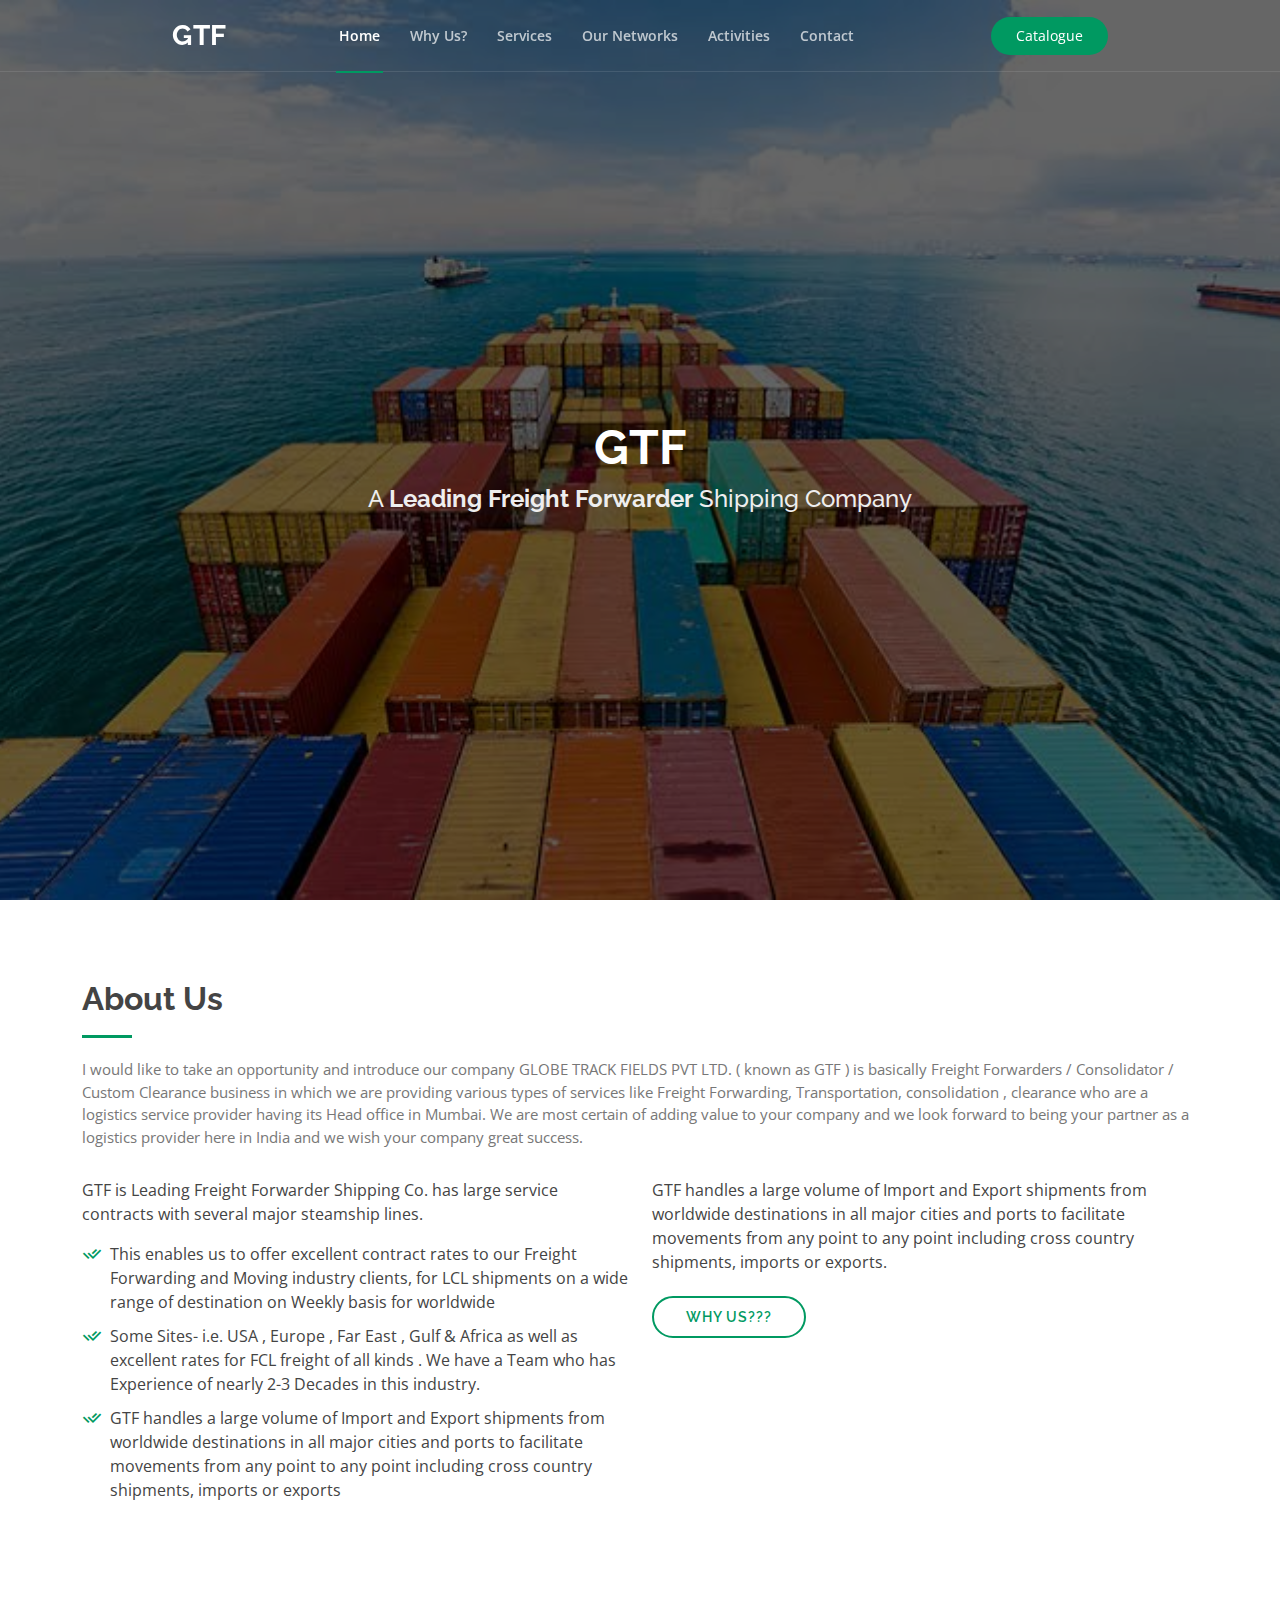
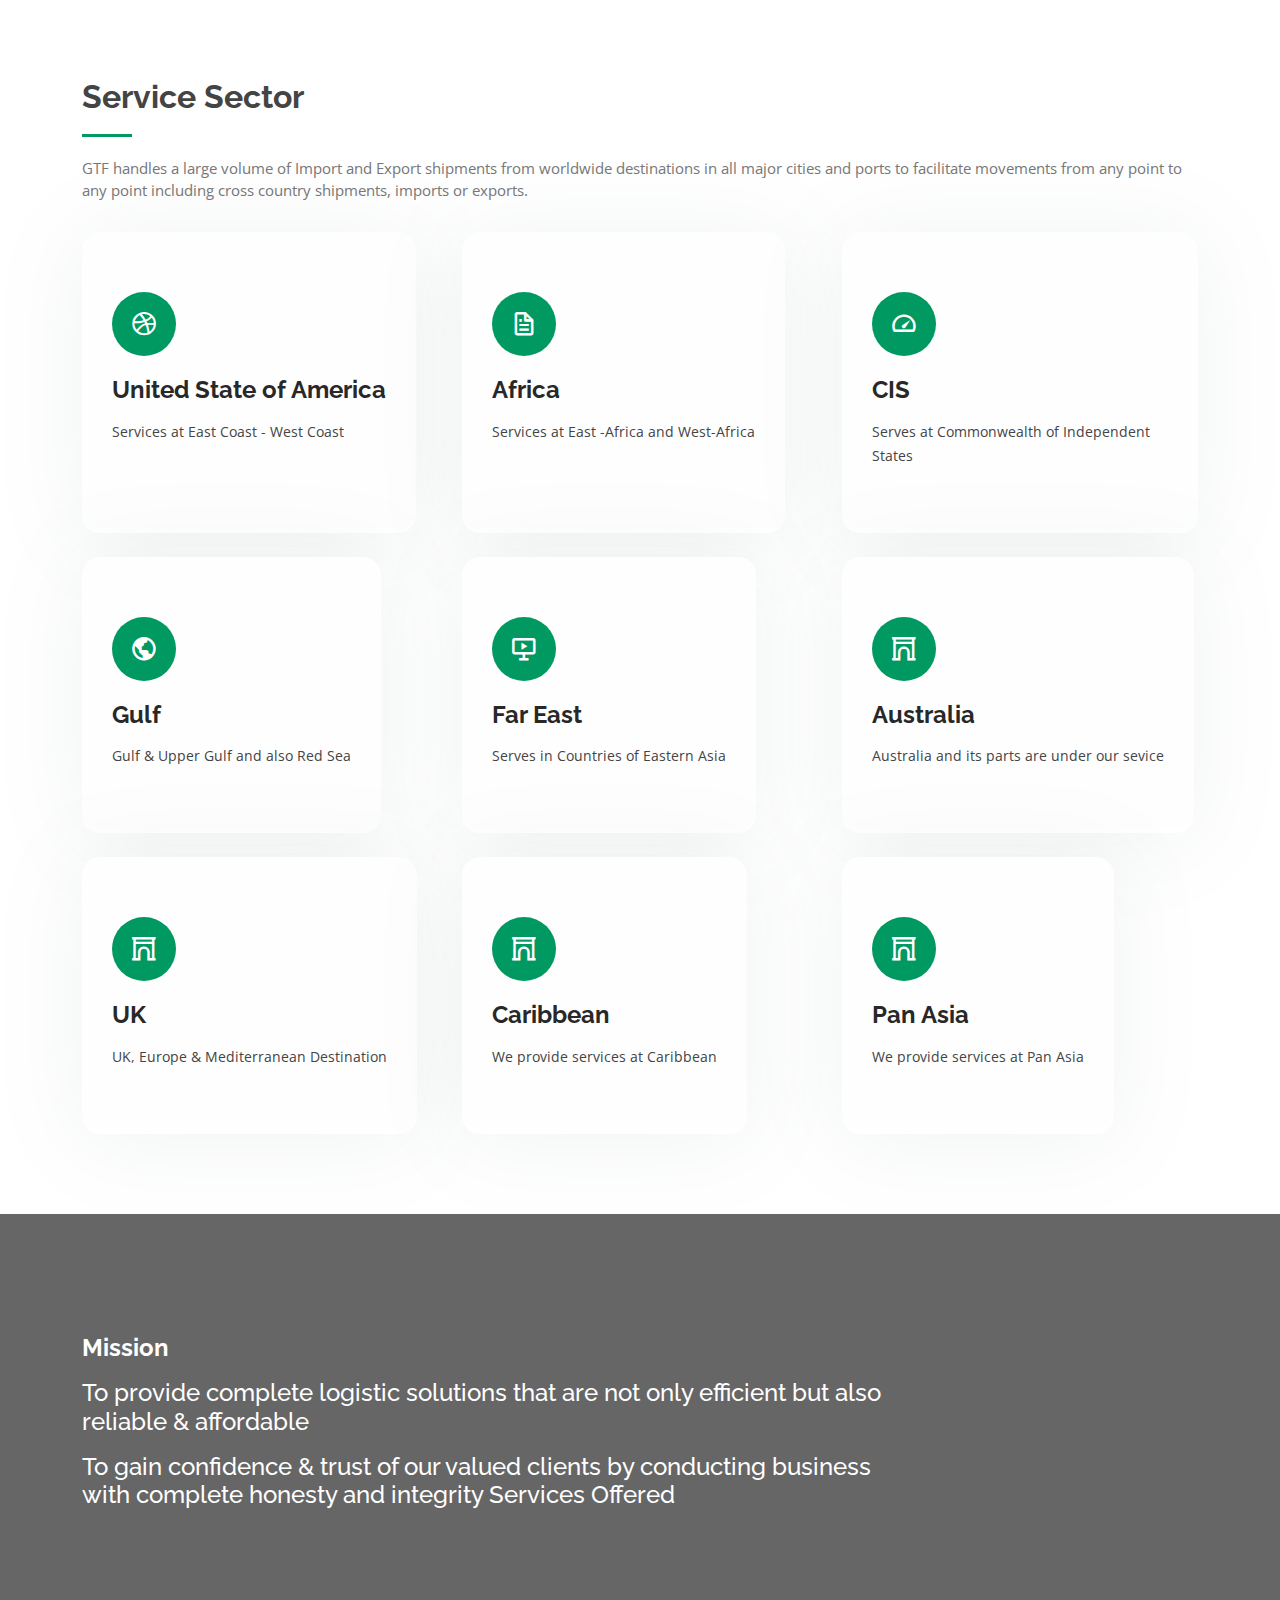
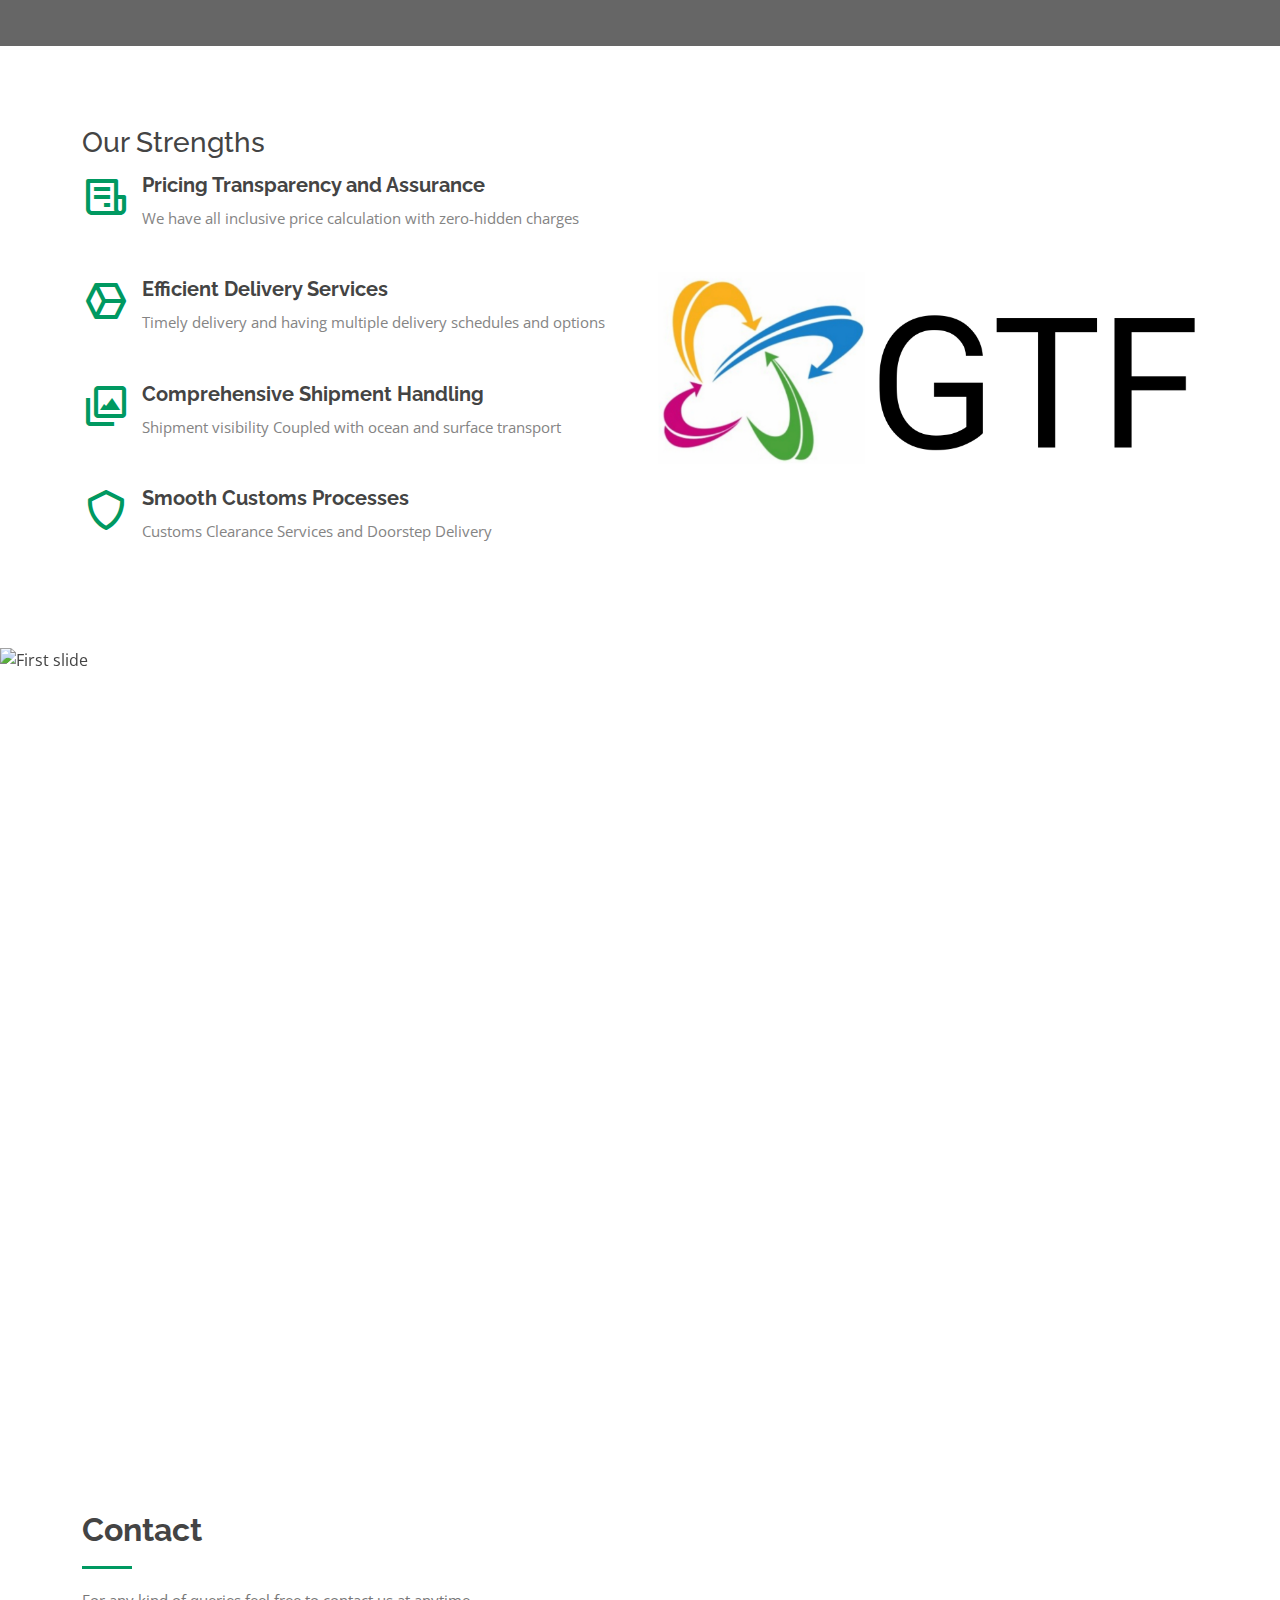
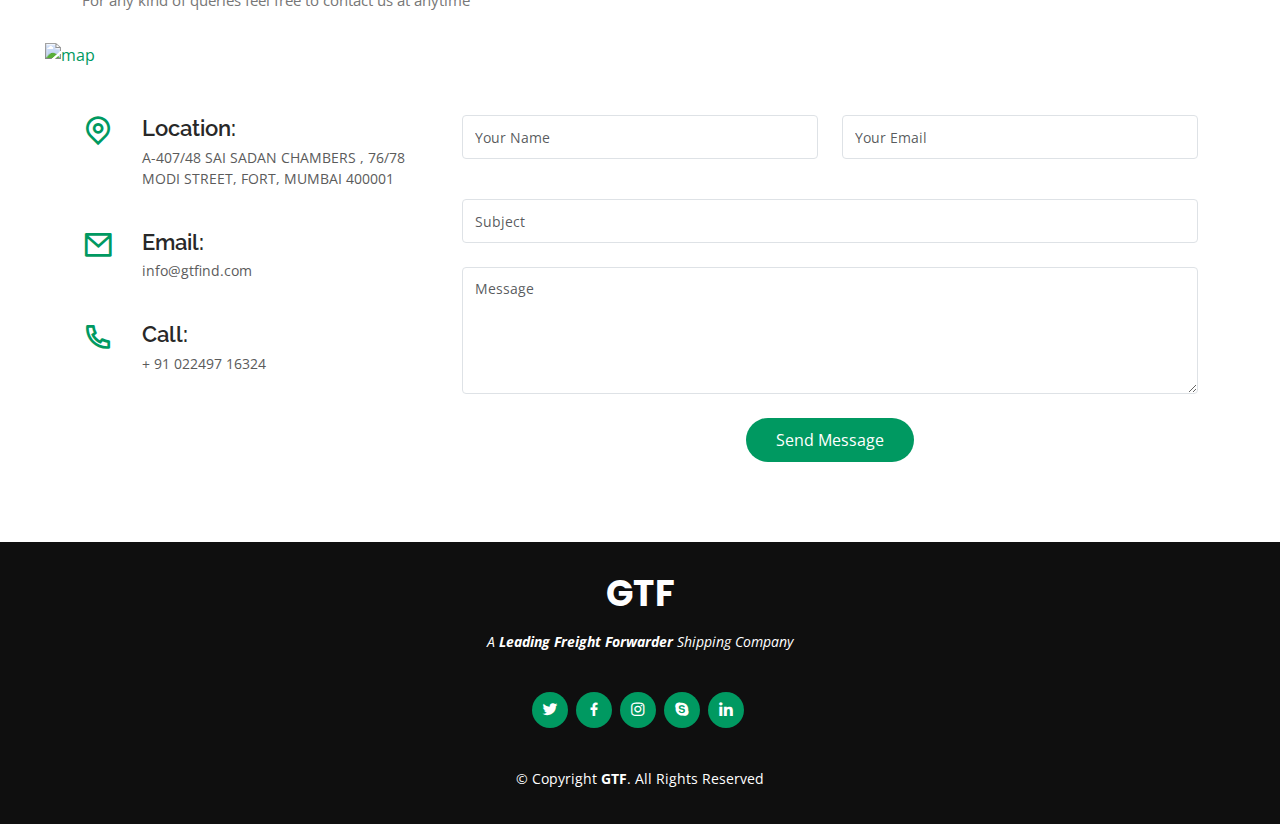
==== index.html @ aa4b4a4b "first commit" ====
<!DOCTYPE html>
<html lang="en">

<head>
  <meta charset="utf-8">
  <meta content="width=device-width, initial-scale=1.0" name="viewport">

  <title>GTF</title>
  <meta content="" name="description">
  <meta content="" name="keywords">

  <!-- Favicons -->
  <link href="assets/img/favicon.png" rel="icon">
  <link href="assets/img/apple-touch-icon.png" rel="apple-touch-icon">
  <link rel="stylesheet" href="https://cdn.jsdelivr.net/npm/bootstrap@4.0.0/dist/css/bootstrap.min.css" integrity="sha384-Gn5384xqQ1aoWXA+058RXPxPg6fy4IWvTNh0E263XmFcJlSAwiGgFAW/dAiS6JXm" crossorigin="anonymous">
  <!-- Google Fonts -->
  <link href="https://fonts.googleapis.com/css?family=Open+Sans:300,300i,400,400i,600,600i,700,700i|Raleway:300,300i,400,400i,500,500i,600,600i,700,700i|Poppins:300,300i,400,400i,500,500i,600,600i,700,700i" rel="stylesheet">

  <!-- Vendor CSS Files -->
  <link href="assets/vendor/bootstrap/css/bootstrap.min.css" rel="stylesheet">
  <link href="assets/vendor/bootstrap-icons/bootstrap-icons.css" rel="stylesheet">
  <link href="assets/vendor/boxicons/css/boxicons.min.css" rel="stylesheet">
  <link href="assets/vendor/glightbox/css/glightbox.min.css" rel="stylesheet">
  <link href="assets/vendor/remixicon/remixicon.css" rel="stylesheet">
  <link href="assets/vendor/swiper/swiper-bundle.min.css" rel="stylesheet">

  <script src="https://code.jquery.com/jquery-3.2.1.slim.min.js" integrity="sha384-KJ3o2DKtIkvYIK3UENzmM7KCkRr/rE9/Qpg6aAZGJwFDMVNA/GpGFF93hXpG5KkN" crossorigin="anonymous"></script>
<script src="https://cdn.jsdelivr.net/npm/popper.js@1.12.9/dist/umd/popper.min.js" integrity="sha384-ApNbgh9B+Y1QKtv3Rn7W3mgPxhU9K/ScQsAP7hUibX39j7fakFPskvXusvfa0b4Q" crossorigin="anonymous"></script>
<script src="https://cdn.jsdelivr.net/npm/bootstrap@4.0.0/dist/js/bootstrap.min.js" integrity="sha384-JZR6Spejh4U02d8jOt6vLEHfe/JQGiRRSQQxSfFWpi1MquVdAyjUar5+76PVCmYl" crossorigin="anonymous"></script>

  <!-- Template Main CSS File -->
  <link href="assets/css/style.css" rel="stylesheet">

</head>

<body>

  <!-- ======= Header ======= -->
  <header id="header" class="fixed-top ">
    <div class="container-fluid">

      <div class="row justify-content-center">
        <div class="col-xl-9 d-flex align-items-center justify-content-lg-between">
          <h1 class="logo me-auto me-lg-0"><a href="index.html">GTF</a></h1>
          <!-- Uncomment below if you prefer to use an image logo -->
          <!-- <a href="index.html" class="logo me-auto me-lg-0"><img src="assets/img/logo.png" alt="" class="img-fluid"></a>-->

          <nav id="navbar" class="navbar order-last order-lg-0">
            <ul>
              <li><a class="nav-link scrollto active" href="#hero">Home</a></li>
              <li><a class="nav-link scrollto" href="/KnightOne/why.html">Why Us?</a></li>
              <li><a class="nav-link scrollto" href="#services">Services</a></li>
              <li><a class="nav-link scrollto " href="/KnightOne/network.html">Our Networks</a></li>
              <li><a class="nav-link scrollto " href="/KnightOne/activity.html">Activities</a></li>
              <!-- <li><a class="nav-link scrollto" href="#pricing">Pricing</a></li> -->
             
              <!-- </li> -->
              <li><a class="nav-link scrollto" href="#contact">Contact</a></li>
            </ul>
            <i class="bi bi-list mobile-nav-toggle"></i>
          </nav><!-- .navbar -->

          <a href="#about" class="get-started-btn scrollto">Catalogue</a>
        </div>
      </div>

    </div>
  </header><!-- End Header -->

  <!-- ======= Hero Section ======= -->
  <section id="hero" class="d-flex flex-column justify-content-center">
    <div class="container">
      <div class="row justify-content-center">
        <div class="col-xl-8">
          <h1>GTF</h1>
          <h2>A <strong>Leading Freight Forwarder</strong> Shipping Company </h2>
          <!-- <a href="https://www.youtube.com/watch?v=jDDaplaOz7Q" class="glightbox play-btn mb-4"></a>
        </div> -->
      </div>
    </div>
  </section><!-- End Hero -->

  <main id="main">

    <!-- ======= About Us Section ======= -->
    <section id="about" class="about">
      <div class="container">

        <div class="section-title">
          <h2>About Us</h2>
          <p>I would like to take an opportunity and introduce our company GLOBE TRACK FIELDS PVT LTD. ( known as GTF ) is basically Freight Forwarders / Consolidator / Custom Clearance business in which we are providing various types of services like Freight Forwarding, Transportation, consolidation , clearance who are a logistics service provider having its Head office in Mumbai. We are most certain of adding value to your company and we look forward to being your partner as a logistics provider here in India and we wish your company great success.</p>
        </div>

        <div class="row content">
          <div class="col-lg-6">
            <p>
              GTF is Leading Freight Forwarder Shipping Co. has large service contracts with several major steamship lines. 
            </p>
            <ul>
              <li><i class="ri-check-double-line"></i> This enables us to offer excellent contract rates to our Freight Forwarding and Moving industry clients, for LCL shipments on a wide range of destination on Weekly basis for worldwide</li>
              <li><i class="ri-check-double-line"></i> Some Sites- i.e. USA , Europe , Far East , Gulf & Africa as well as excellent rates for FCL freight of all kinds . We have a Team who has Experience of nearly 2-3 Decades in this industry.</li>
              <li><i class="ri-check-double-line"></i> GTF handles a large volume of Import and Export shipments from worldwide destinations in all major cities and ports to facilitate movements from any point to any point including cross country shipments, imports or exports</li>
            </ul>
          </div>
          <div class="col-lg-6 pt-4 pt-lg-0">
            <p>
              GTF handles a large volume of Import and Export shipments from worldwide destinations in all major cities and ports to facilitate movements from any point to any point including cross country shipments, imports or exports.
            </p>
            <a href="/KnightOne/why.html" class="btn-learn-more">WHY US???</a>
          </div>
        </div>

      </div>
    </section><!-- End About Us Section -->

    <!-- ======= Services Section ======= -->
    <section id="services" class="services">
      <div class="container">

        <div class="section-title">
          <h2>Service Sector</h2>
          <p>GTF handles a large volume of Import and Export shipments from worldwide destinations in all major cities and ports to facilitate movements from any point to any point including cross country shipments, imports or exports.</p>
        </div>

        <div class="row">
          <div class="col-lg-4 col-md-6 d-flex align-items-stretch">
            <div class="icon-box">
              <div class="icon"><i class="bx bxl-dribbble"></i></div>
              <h4><a href="">United State of America </a></h4>
              <p>Services at East Coast - West Coast</p>
            </div>
          </div>

          <div class="col-lg-4 col-md-6 d-flex align-items-stretch mt-4 mt-md-0">
            <div class="icon-box">
              <div class="icon"><i class="bx bx-file"></i></div>
              <h4><a href="">Africa</a></h4>
              <p>Services at	East -Africa and West-Africa</p>
            </div>
          </div>

          <div class="col-lg-4 col-md-6 d-flex align-items-stretch mt-4 mt-lg-0">
            <div class="icon-box">
              <div class="icon"><i class="bx bx-tachometer"></i></div>
              <h4><a href="">	CIS</a></h4>
              <p>Serves at Commonwealth of Independent States</p>
            </div>
          </div>

          <div class="col-lg-4 col-md-6 d-flex align-items-stretch mt-4">
            <div class="icon-box">
              <div class="icon"><i class="bx bx-world"></i></div>
              <h4><a href="">Gulf</a></h4>
              <p>Gulf & Upper Gulf and also Red Sea</p>
            </div>
          </div>

          <div class="col-lg-4 col-md-6 d-flex align-items-stretch mt-4">
            <div class="icon-box">
              <div class="icon"><i class="bx bx-slideshow"></i></div>
              <h4><a href="">Far East</a></h4>
              <p>Serves in Countries of Eastern Asia</p>
            </div>
          </div>

          <div class="col-lg-4 col-md-6 d-flex align-items-stretch mt-4">
            <div class="icon-box">
              <div class="icon"><i class="bx bx-arch"></i></div>
              <h4><a href="">Australia</a></h4>
              <p>Australia and its parts are under our sevice</p>
            </div>
          </div>

          <div class="col-lg-4 col-md-6 d-flex align-items-stretch mt-4">
            <div class="icon-box">
              <div class="icon"><i class="bx bx-arch"></i></div>
              <h4><a href="">UK</a></h4>
              <p>UK, Europe & Mediterranean Destination</p>
            </div>
          </div>

          <div class="col-lg-4 col-md-6 d-flex align-items-stretch mt-4">
            <div class="icon-box">
              <div class="icon"><i class="bx bx-arch"></i></div>
              <h4><a href="">Caribbean</a></h4>
              <p>We provide services at Caribbean</p>
            </div>
          </div>

          <div class="col-lg-4 col-md-6 d-flex align-items-stretch mt-4">
            <div class="icon-box">
              <div class="icon"><i class="bx bx-arch"></i></div>
              <h4><a href="">Pan Asia</a></h4>
              <p>We provide services at Pan Asia</p>
            </div>
          </div>

        

        </div>

      </div>
    </section><!-- End Services Section -->

    <!-- ======= Cta Section ======= -->
    <section id="cta" class="cta">
      <div class="container">

        <div class="row">
          <div class="col-lg-9 text-center text-lg-start">
            <h3 style="font-size: x-large;">Mission</h3>
            
            <p><h4 style="color: white;">To provide complete logistic solutions that are not only efficient but also reliable & affordable</h4></p>
            <p><h4 style="color: white;">To gain confidence & trust of our valued clients by conducting business with complete honesty and integrity Services Offered</h4></To></p>
          </div>
          <!-- <div class="col-lg-3 cta-btn-container text-center">
            <a class="cta-btn align-middle" href="#">Call To Action</a>
          </div> -->
        </div>

      </div>
    </section><!-- End Cta Section -->

    <!-- ======= Features Section ======= -->
    <section id="features" class="features">
      <div class="container">

        <div class="row">
          <h3>Our Strengths</h3>
          <div class="col-lg-6 order-2 order-lg-1">
            <div class="icon-box mt-5 mt-lg-0">
              <i class="bx bx-receipt"></i>
              <h4>Pricing Transparency and Assurance</h4>
              <p>We have all inclusive price calculation with zero-hidden charges</p>
            </div>
            <div class="icon-box mt-5">
              <i class="bx bx-cube-alt"></i>
              <h4>Efficient Delivery Services</h4>
              <p>Timely delivery and having multiple delivery schedules and options</p>
            </div>
            <div class="icon-box mt-5">
              <i class="bx bx-images"></i>
              <h4>Comprehensive Shipment Handling</h4>
              <p>Shipment visibility
                Coupled with ocean and surface transport
                </p>
            </div>
            <div class="icon-box mt-5">
              <i class="bx bx-shield"></i>
              <h4>Smooth Customs Processes</h4>
              <p>Customs Clearance Services and
               Doorstep Delivery
                </p>
            </div>
          </div>
          <div class="image col-lg-6 order-1 order-lg-2" style='background-image: url("assets/img/GTF\ Logo.png");'></div>
        </div>

      </div>
    </section><!-- End Features Section -->

    <!-- ======= Clients Section ======= -->
    <div id="carouselExampleIndicators" class="carousel slide" data-ride="carousel">
      <ol class="carousel-indicators">
        <li data-target="#carouselExampleIndicators" data-slide-to="0" class="active"></li>
        <li data-target="#carouselExampleIndicators" data-slide-to="1"></li>
        <li data-target="#carouselExampleIndicators" data-slide-to="2"></li>
        <li data-target="#carouselExampleIndicators" data-slide-to="3"></li>
        <li data-target="#carouselExampleIndicators" data-slide-to="4"></li>
        <li data-target="#carouselExampleIndicators" data-slide-to="5"></li>
        <li data-target="#carouselExampleIndicators" data-slide-to="6"></li>
      </ol>
      <div class="carousel-inner">
        <div class="carousel-item active">
          <img class="d-block w-100" src="/KnightOne/assets/img/cta-bg.jpg" alt="First slide">
        </div>
        <div class="carousel-item">
          <img class="d-block w-100" src="/KnightOne/assets/img/2.jpg" alt="Second slide">
        </div>
        <div class="carousel-item">
          <img class="d-block w-100" src="/KnightOne/assets/img/3.jpg" alt="Third slide">
        </div>
        <div class="carousel-item">
          <img class="d-block w-100" src="/KnightOne/assets/img/4.jpg" alt="Fourth slide">
        </div>
        <div class="carousel-item">
          <img class="d-block w-100" src="/KnightOne/assets/img/5.jpg" alt="Fifth slide">
        </div>
        <div class="carousel-item">
          <img class="d-block w-100" src="/KnightOne/assets/img/8.jpg" alt="Sixth slide">
        </div>
        <div class="carousel-item">
          <img class="d-block w-100" src="/KnightOne/assets/img/hero-bg.jpg" alt="Seventh slide">
        </div>
      </div>
      <a class="carousel-control-prev" href="#carouselExampleIndicators" role="button" data-slide="prev">
        <span class="carousel-control-prev-icon" aria-hidden="true"></span>
        <span class="sr-only">Previous</span>
      </a>
      <a class="carousel-control-next" href="#carouselExampleIndicators" role="button" data-slide="next">
        <span class="carousel-control-next-icon" aria-hidden="true"></span>
        <span class="sr-only">Next</span>
      </a>
    </div>
    
    <!-- ======= Contact Section ======= -->
    <section id="contact" class="contact">
      <div class="container">

        <div class="section-title">
          <h2>Contact</h2>
          <p>For any kind of queries feel free to contact us at anytime </p>
        </div>
      </div>

      <div>
        <a href="https://www.google.com/maps/dir//76,+Modi+St,+Borabazar+Precinct,+Ballard+Estate,+Fort,+Mumbai,+Maharashtra+400001/@18.9380603,72.8337802,17z/data=!4m9!4m8!1m0!1m5!1m1!1s0x3be7d1d97bd42f9b:0x367b79f41efa4c3f!2m2!1d72.8363551!2d18.9380552!3e0?entry=ttu">
          <img src="/KnightOne/assets/img/map.png" alt="map" style="width: 95vw; height: 75vh;  margin-left: 5vh;">
        </a>
        
        <!-- <iframe style="border:0; width: 100%; height: 350px;"  src="https://www.google.com/maps/place/76,+Modi+St,+Borabazar+Precinct,+Ballard+Estate,+Fort,+Mumbai,+Maharashtra+400001/@18.9380602,72.8314842,17z/data=!3m1!4b1!4m9!1m2!2m1!1sA-407%2F48+SAI+SADAN+CHAMBERS+,+76%2F78+MODI+STREET,+FORT,+MUMBAI+400001!3m5!1s0x3be7d1d97bd42f9b:0x367b79f41efa4c3f!8m2!3d18.9380552!4d72.8363551!15sCkRBLTQwNy80OCBTQUkgU0FEQU4gQ0hBTUJFUlMgLCA3Ni83OCBNT0RJIFNUUkVFVCwgRk9SVCwgTVVNQkFJIDQwMDAwMZIBEGdlb2NvZGVkX2FkZHJlc3PgAQA?entry=ttu" frameborder="0" allowfullscreen></iframe> -->
      </div>

      <div class="container">

        <div class="row mt-5">

          <div class="col-lg-4">
            <div class="info">
              <div class="address">
                <i class="ri-map-pin-line"></i>
                <h4>Location:</h4>
                <p>A-407/48 SAI SADAN CHAMBERS , 
                  76/78 MODI STREET, FORT, MUMBAI 400001
                  </p>
              </div>

              <div class="email">
                <i class="ri-mail-line"></i>
                <h4>Email:</h4>
                <p>info@gtfind.com</p>
              </div>

              <div class="phone">
                <i class="ri-phone-line"></i>
                <h4>Call:</h4>
                <p>+ 91 022497 16324 </p>
              </div>

            </div>

          </div>

          <div class="col-lg-8 mt-5 mt-lg-0">

            <form action="forms/contact.php" method="post" role="form" class="php-email-form">
              <div class="row">
                <div class="col-md-6 form-group">
                  <input type="text" name="name" class="form-control" id="name" placeholder="Your Name" required>
                </div>
                <div class="col-md-6 form-group mt-3 mt-md-0">
                  <input type="email" class="form-control" name="email" id="email" placeholder="Your Email" required>
                </div>
              </div>
              <div class="form-group mt-3">
                <input type="text" class="form-control" name="subject" id="subject" placeholder="Subject" required>
              </div>
              <div class="form-group mt-3">
                <textarea class="form-control" name="message" rows="5" placeholder="Message" required></textarea>
              </div>
              <div class="my-3">
                <div class="loading">Loading</div>
                <div class="error-message"></div>
                <div class="sent-message">Your message has been sent. Thank you!</div>
              </div>
              <div class="text-center"><button type="submit">Send Message</button></div>
            </form>

          </div>

        </div>

      </div>
    </section><!-- End Contact Section -->

  </main><!-- End #main -->

  <!-- ======= Footer ======= -->
  <footer id="footer">
    <div class="container">
      <h3>GTF</h3>
      <p>A <strong>Leading Freight Forwarder</strong> Shipping Company </p>
      <div class="social-links">
        <a href="#" class="twitter"><i class="bx bxl-twitter"></i></a>
        <a href="#" class="facebook"><i class="bx bxl-facebook"></i></a>
        <a href="#" class="instagram"><i class="bx bxl-instagram"></i></a>
        <a href="#" class="google-plus"><i class="bx bxl-skype"></i></a>
        <a href="#" class="linkedin"><i class="bx bxl-linkedin"></i></a>
      </div>
      <div class="copyright">
        &copy; Copyright <strong><span>GTF</span></strong>. All Rights Reserved
      </div>
      <div class="credits">
        <!-- All the links in the footer should remain intact. -->
        <!-- You can delete the links only if you purchased the pro version. -->
        <!-- Licensing information: https://bootstrapmade.com/license/ -->
        <!-- Purchase the pro version with working PHP/AJAX contact form: https://bootstrapmade.com/knight-simple-one-page-bootstrap-template/ -->
       <!-- Designed by <a href="https://bootstrapmade.com/">BootstrapMade</a> -->
      </div>
    </div>
  </footer><!-- End Footer -->

  <div id="preloader"></div>
  <a href="#" class="back-to-top d-flex align-items-center justify-content-center"><i class="bi bi-arrow-up-short"></i></a>

  <!-- Vendor JS Files -->
  <script src="assets/vendor/purecounter/purecounter_vanilla.js"></script>
  <script src="assets/vendor/bootstrap/js/bootstrap.bundle.min.js"></script>
  <script src="assets/vendor/glightbox/js/glightbox.min.js"></script>
  <script src="assets/vendor/isotope-layout/isotope.pkgd.min.js"></script>
  <script src="assets/vendor/swiper/swiper-bundle.min.js"></script>
  <script src="assets/vendor/php-email-form/validate.js"></script>

  <!-- Template Main JS File -->
  <script src="assets/js/main.js"></script>

</body>

</html>
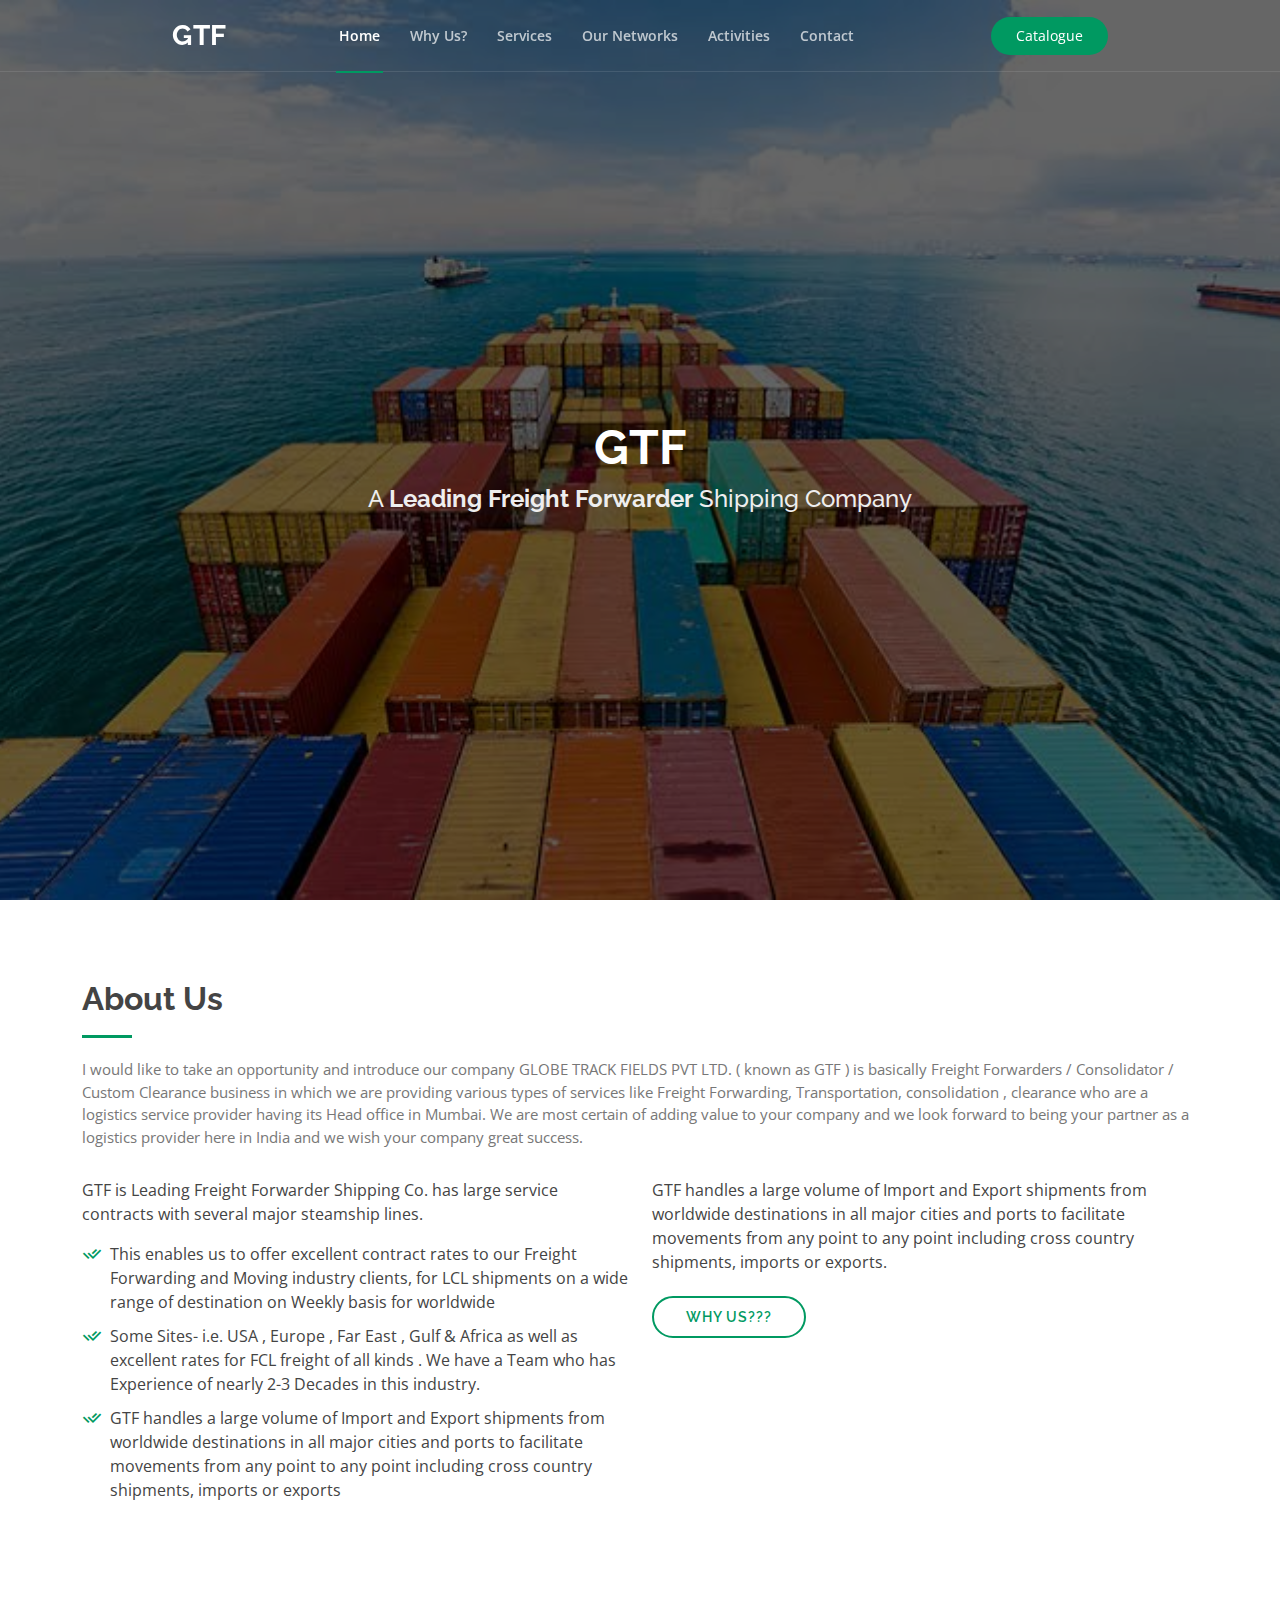
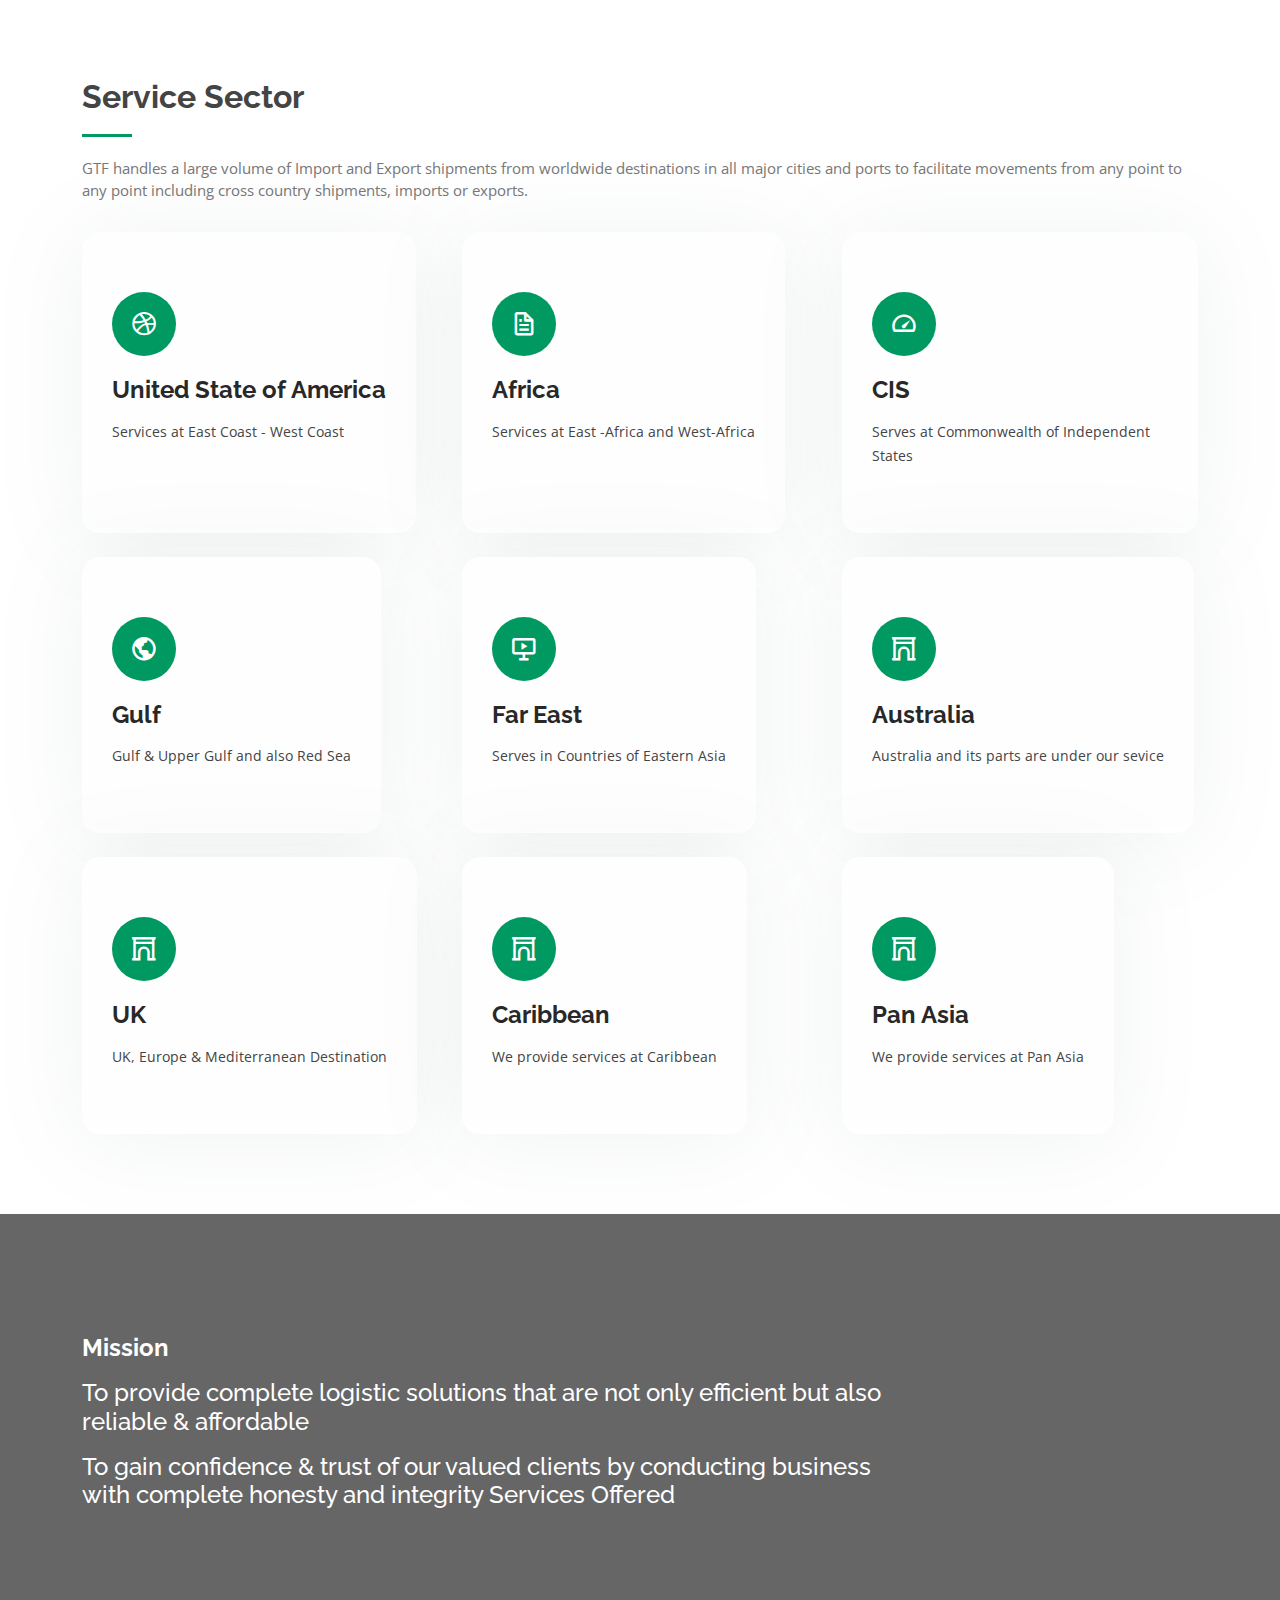
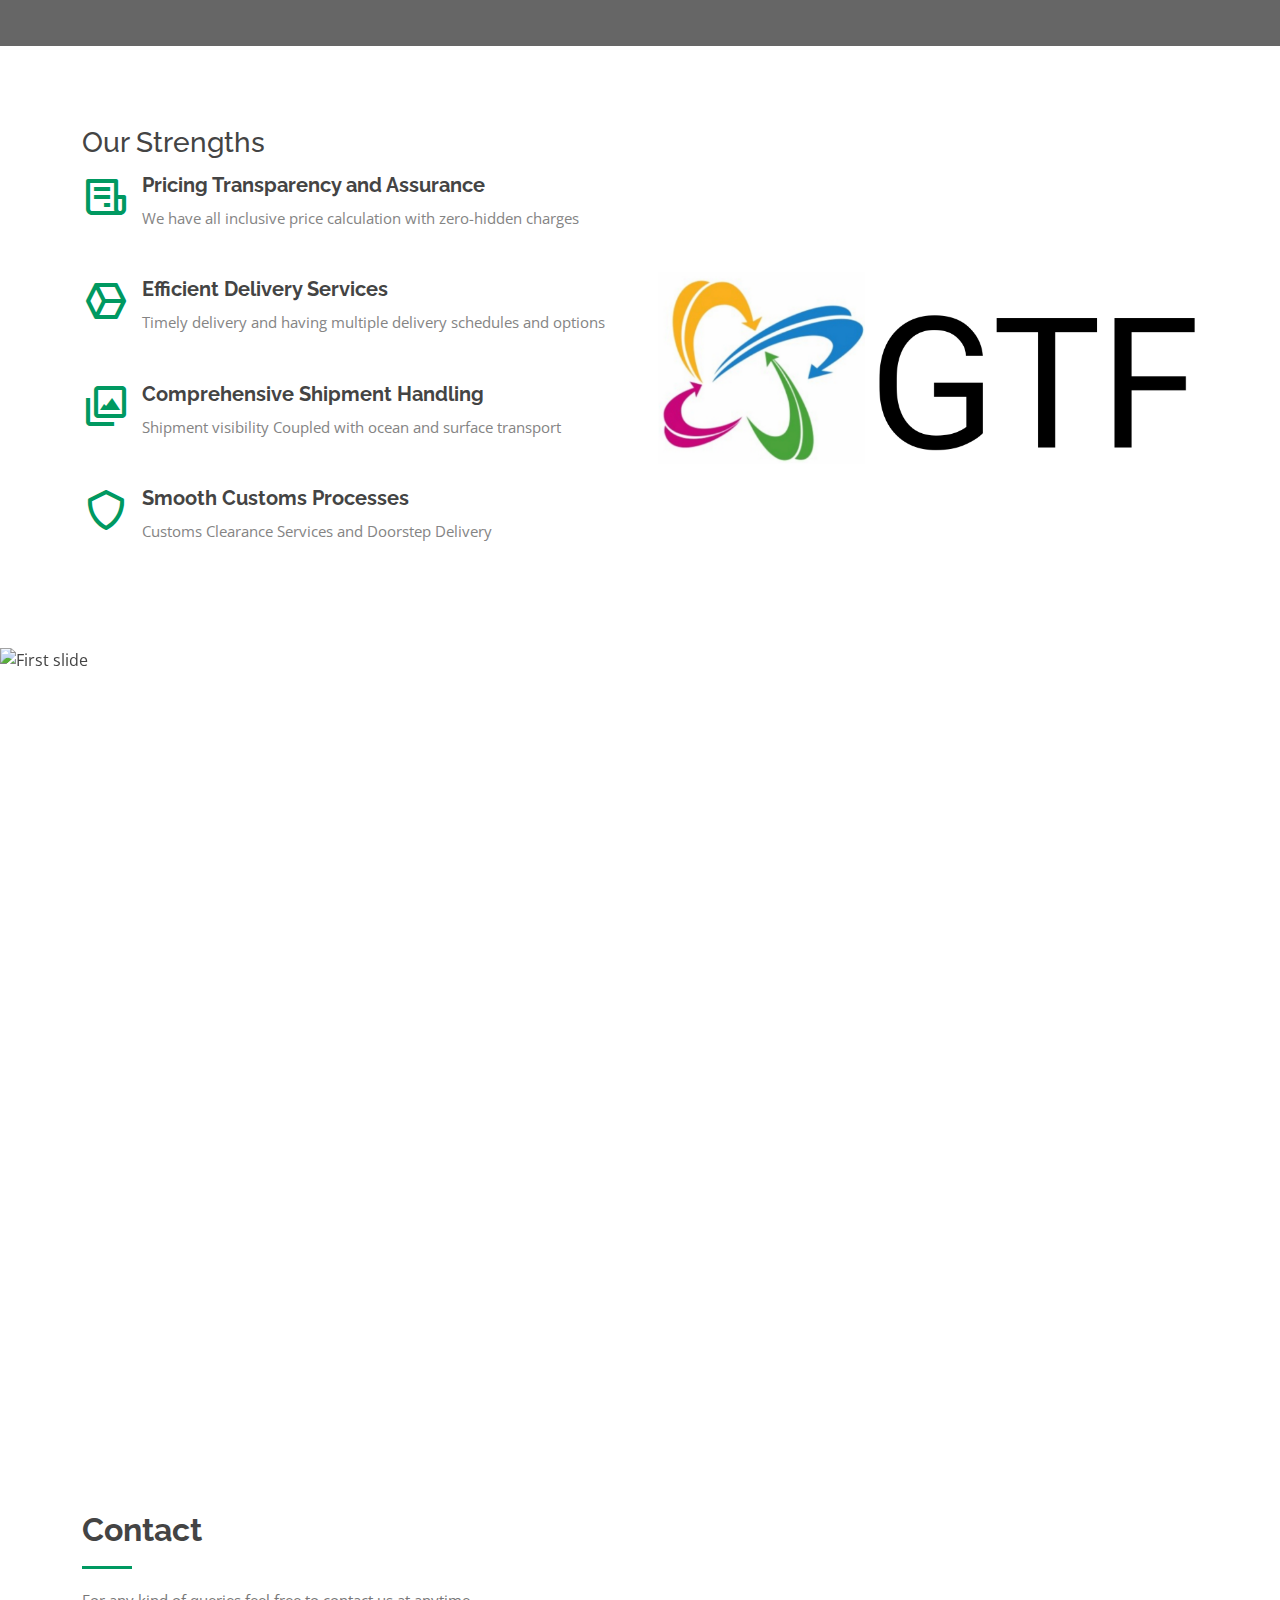
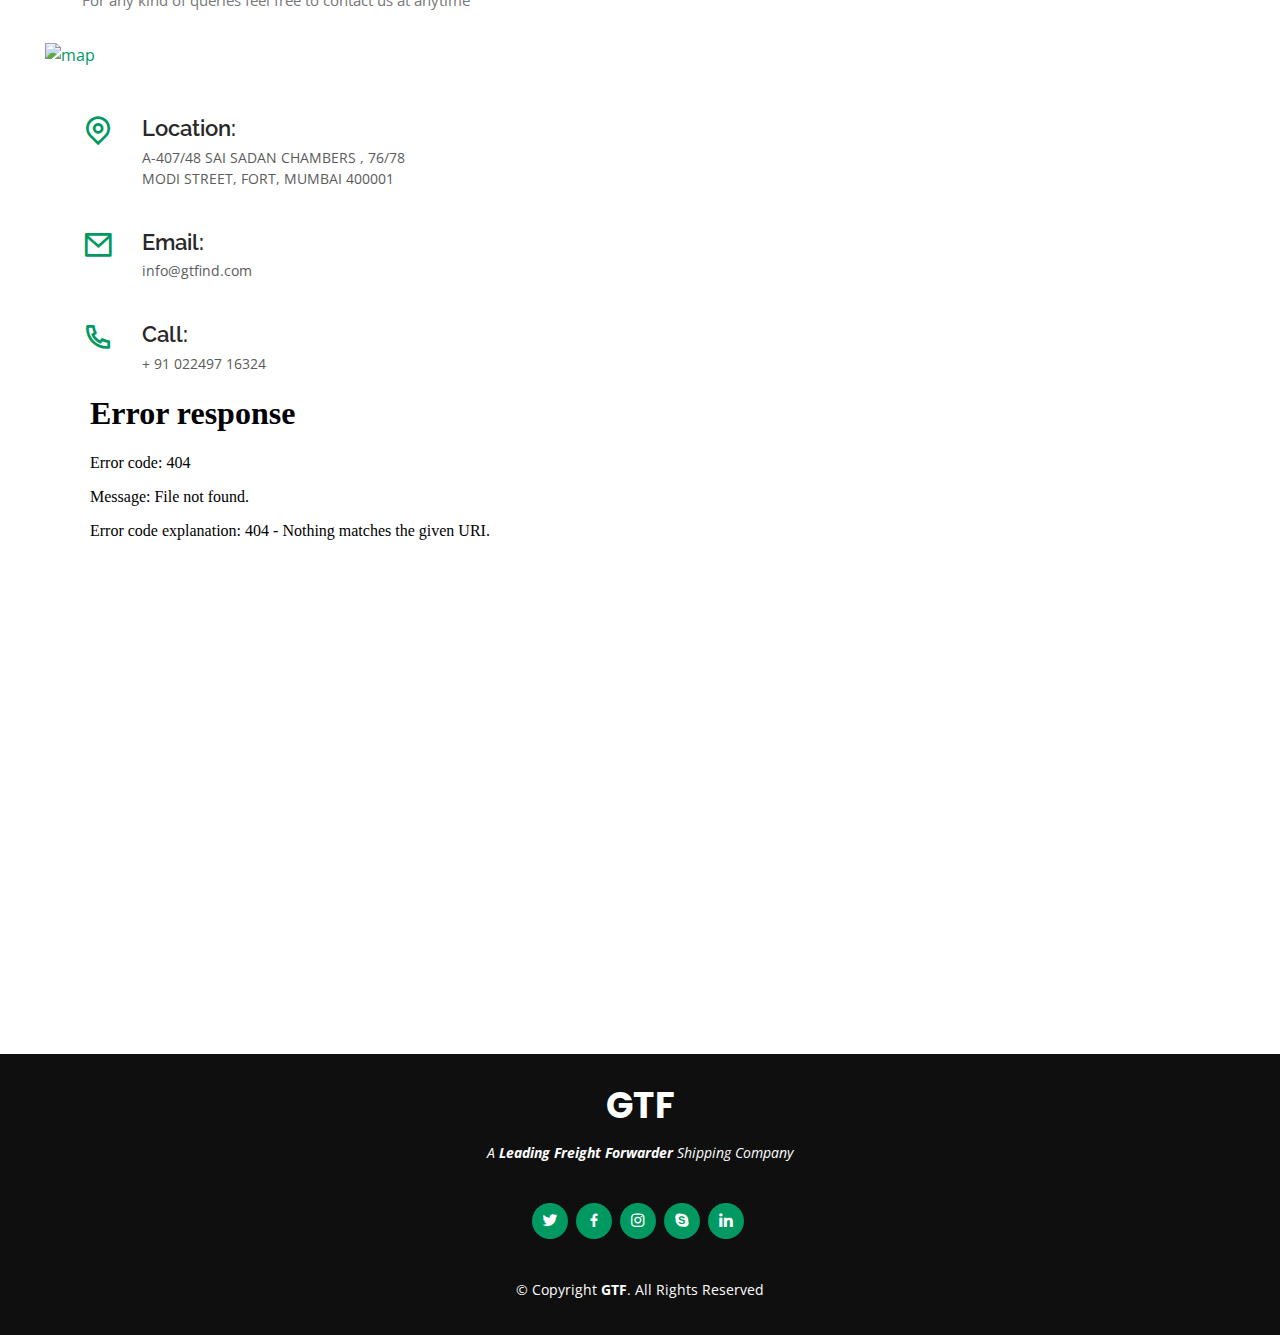
==== commit d5b0952c: "frontend" ====
--- a/index.html
+++ b/index.html
@@ -351,33 +351,9 @@
 
           </div>
 
-          <div class="col-lg-8 mt-5 mt-lg-0">
-
-            <form action="forms/contact.php" method="post" role="form" class="php-email-form">
-              <div class="row">
-                <div class="col-md-6 form-group">
-                  <input type="text" name="name" class="form-control" id="name" placeholder="Your Name" required>
-                </div>
-                <div class="col-md-6 form-group mt-3 mt-md-0">
-                  <input type="email" class="form-control" name="email" id="email" placeholder="Your Email" required>
-                </div>
-              </div>
-              <div class="form-group mt-3">
-                <input type="text" class="form-control" name="subject" id="subject" placeholder="Subject" required>
-              </div>
-              <div class="form-group mt-3">
-                <textarea class="form-control" name="message" rows="5" placeholder="Message" required></textarea>
-              </div>
-              <div class="my-3">
-                <div class="loading">Loading</div>
-                <div class="error-message"></div>
-                <div class="sent-message">Your message has been sent. Thank you!</div>
-              </div>
-              <div class="text-center"><button type="submit">Send Message</button></div>
-            </form>
-
-          </div>
-
+          <iframe src="/myproject/myapp/templates/index.html" width="100%" height="600" frameborder="0"></iframe>
+
+        
         </div>
 
       </div>
